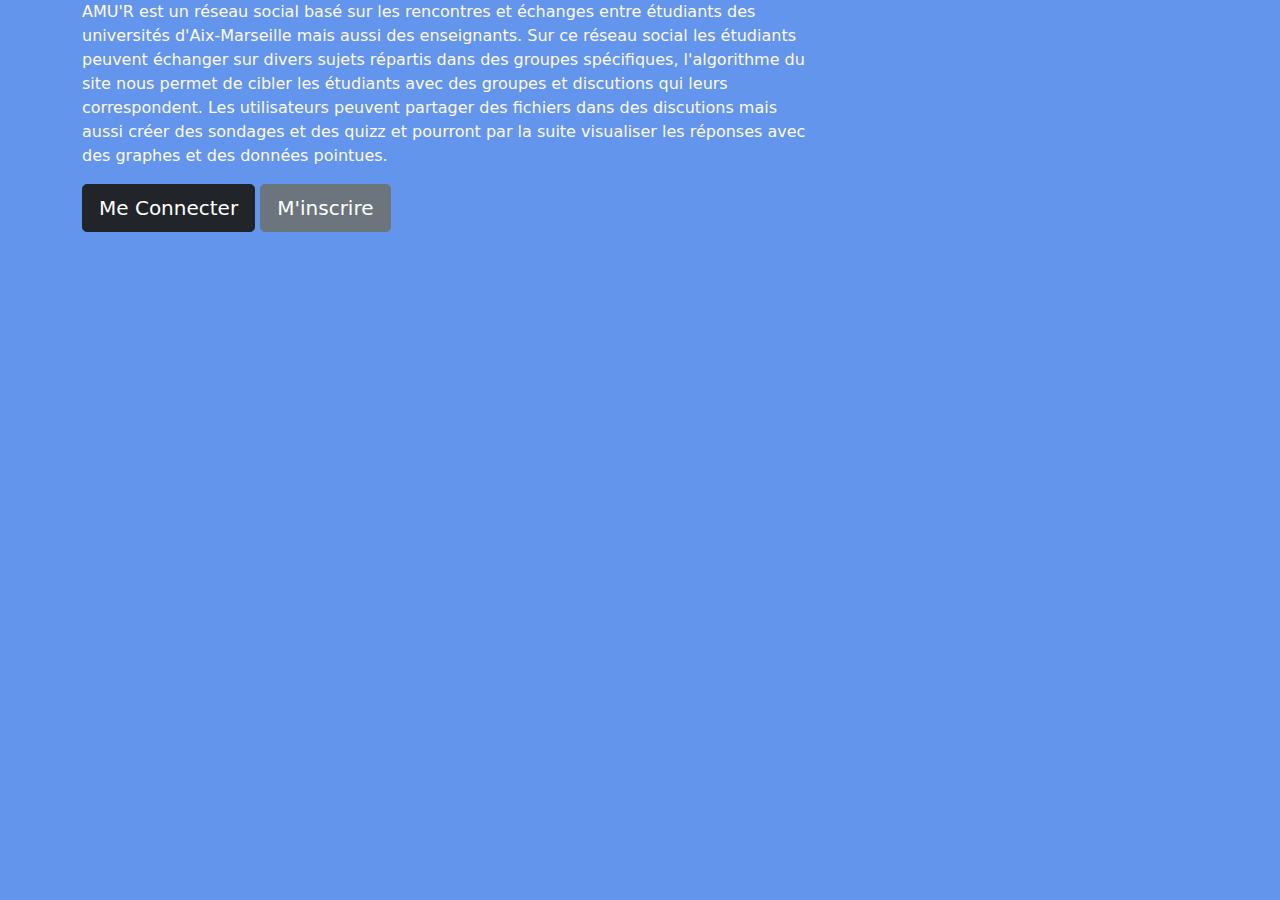
==== PTUT/index.html @ b2885bf5 "Add files via upload" ====
<!DOCTYPE html>
 <html>
        <head>
            <meta charset="utf-8">
            <title> Page D'Accueil </title>

            <!-- css -->
            <link rel="stylesheet" href="css/bootstrap.min.css">
            <link rel="stylesheet" href="css/style.css">     
        </head>
        <body>
            <div class="container-fluid">
                <div class="container">
                    <div class="row">
                        <article class="col-md-8 col-sm-10 col-xs-8"> 
                            <p>
                                AMU'R est un réseau social basé sur les rencontres et échanges entre étudiants des universités d'Aix-Marseille mais aussi des enseignants.
                                Sur ce réseau social les étudiants peuvent échanger sur divers sujets répartis dans des groupes spécifiques, l'algorithme du site nous permet de cibler les étudiants avec des groupes et discutions qui leurs correspondent.
                                Les utilisateurs peuvent partager des fichiers dans des discutions mais aussi créer des sondages et des quizz et pourront par la suite visualiser les réponses avec des graphes et des données pointues.
                            </p>
                            <button type="button" class="btn btn-dark btn-lg">Me Connecter</button> <button type="button" class="btn btn-secondary btn-lg">M'inscrire</button>
                        </article>
                    </div>
                </div>
            </div>
            <div class="container-fluid" 
        </body>
 </html>
---- PTUT/css/style.css ----
.black {
    height: 600px;
    background-color: black;
}

body{
background-color: #6495ED;
}

p{
    color: snow;
}
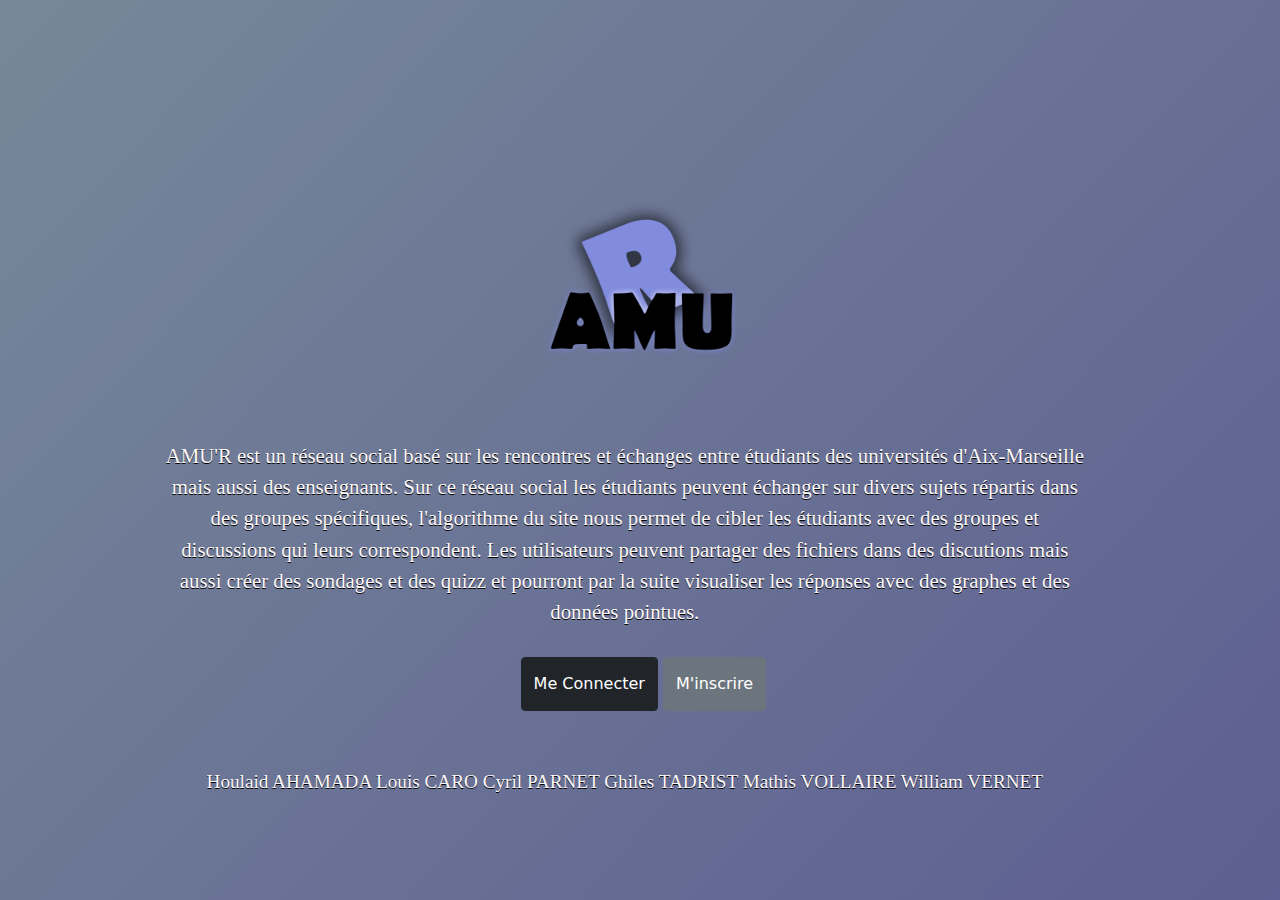
==== commit 4d5d7804: "Add files via upload" ====
--- a/PTUT/index.html
+++ b/PTUT/index.html
@@ -2,27 +2,30 @@
  <html>
         <head>
             <meta charset="utf-8">
-            <title> Page D'Accueil </title>
+            <title> AMU'R </title>
 
             <!-- css -->
             <link rel="stylesheet" href="css/bootstrap.min.css">
-            <link rel="stylesheet" href="css/style.css">     
+            <link rel="stylesheet" href="css/style.css">
+            <meta name="viewport" content="width=device-width, initial-scale=1">
         </head>
         <body>
             <div class="container-fluid">
                 <div class="container">
                     <div class="row">
-                        <article class="col-md-8 col-sm-10 col-xs-8"> 
+                        <article class="col-md-10 col-sm-8 col-xs-8 duxy"> 
+                            <img src="Favicon.png" alt="Logo" height="200px">
                             <p>
                                 AMU'R est un réseau social basé sur les rencontres et échanges entre étudiants des universités d'Aix-Marseille mais aussi des enseignants.
-                                Sur ce réseau social les étudiants peuvent échanger sur divers sujets répartis dans des groupes spécifiques, l'algorithme du site nous permet de cibler les étudiants avec des groupes et discutions qui leurs correspondent.
+                                Sur ce réseau social les étudiants peuvent échanger sur divers sujets répartis dans des groupes spécifiques, l'algorithme du site nous permet de cibler les étudiants avec des groupes et discussions qui leurs correspondent.
                                 Les utilisateurs peuvent partager des fichiers dans des discutions mais aussi créer des sondages et des quizz et pourront par la suite visualiser les réponses avec des graphes et des données pointues.
                             </p>
-                            <button type="button" class="btn btn-dark btn-lg">Me Connecter</button> <button type="button" class="btn btn-secondary btn-lg">M'inscrire</button>
+                            <h4>Houlaid AHAMADA Louis CARO Cyril PARNET Ghiles TADRIST Mathis VOLLAIRE William VERNET </h4>
+                            </h4>
+                            <button type="button" class="btn btn-dark ">Me Connecter</button> <button type="button" class="btn btn-secondary ">M'inscrire</button> 
                         </article>
                     </div>
                 </div>
             </div>
-            <div class="container-fluid" 
         </body>
  </html>--- a/PTUT/css/style.css
+++ b/PTUT/css/style.css
@@ -1,12 +1,71 @@
+@keyframes gradient
+ {
+    0%
+    {
+      background-position: 0% 50%;
+    }
+    50%
+    {
+      background-position: 100% 50%;
+    }
+    100%
+    {
+      background-position: 0% 50%;
+    }
+  }
+
 .black {
     height: 600px;
     background-color: black;
 }
 
+.red{
+    height: 300px;
+    background-color: red;
+}
+
 body{
-background-color: #6495ED;
+background: linear-gradient(-46deg,#6495ED, #483D8B, #778899);
+background-size: 400% 400%;
+animation: gradient 20s ease infinite;
+overflow: hidden;
 }
 
 p{
     color: snow;
-}+    font-family: Roboto;
+    margin-top: 15rem;
+    font-size: 1.3em;
+    text-shadow: 0 0.7px black;
+    margin-bottom: -7em;
+}
+
+h4{
+    font-size: 1.2rem;
+    position: relative; top: 15em;
+    font-family: Roboto;
+    color: snow;
+    text-shadow: 0 0.7px black;
+}
+
+.duxy{
+    text-align: center;
+    position: relative; left: 7%;  
+}
+
+.btn{
+    position: relative; left: 2%;
+    margin-top: 9em;
+    font-weight: 500;
+    line-height: 2.5;
+}
+
+img, svg{
+    position: relative; left: 1rem; top: 12rem;
+    -webkit-animation:spin 4s linear infinite;
+    -moz-animation:spin 4s linear infinite;
+    animation:spin 4s linear infinite;
+}
+@-moz-keyframes spin { 100% { -moz-transform: rotate(360deg); } }
+@-webkit-keyframes spin { 100% { -webkit-transform: rotate(360deg); } }
+@keyframes spin { 100% { -webkit-transform: rotate(360deg); transform:rotate(360deg); } }
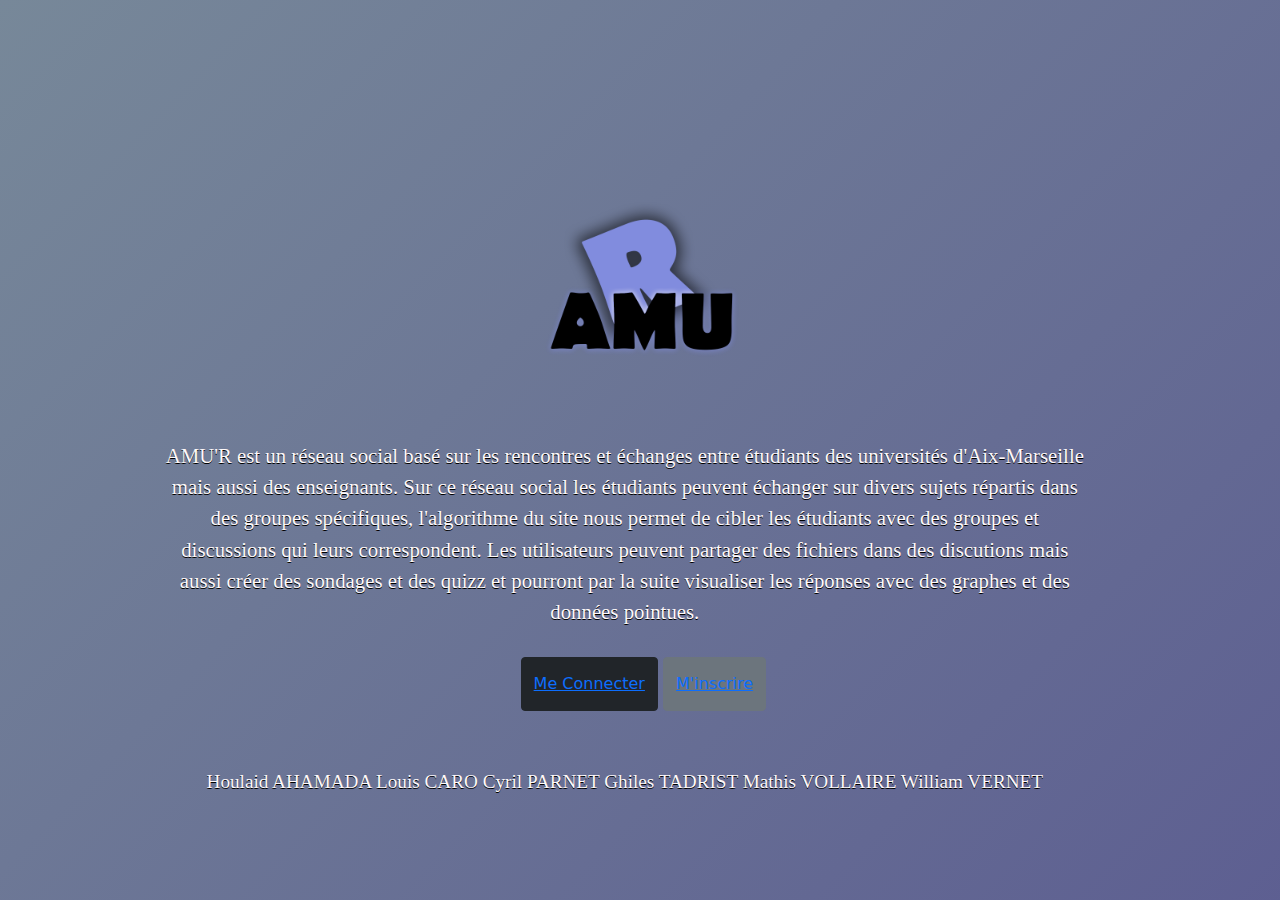
==== commit 90656922: "Add files via upload" ====
--- a/PTUT/index.html
+++ b/PTUT/index.html
@@ -22,7 +22,7 @@
                             </p>
                             <h4>Houlaid AHAMADA Louis CARO Cyril PARNET Ghiles TADRIST Mathis VOLLAIRE William VERNET </h4>
                             </h4>
-                            <button type="button" class="btn btn-dark ">Me Connecter</button> <button type="button" class="btn btn-secondary ">M'inscrire</button> 
+                            <button type="button" class="btn btn-dark"><a href=connexion.html>Me Connecter</a></button> <button type="button" class="btn btn-secondary "><a href="inscription.html">M'inscrire</a></button> 
                         </article>
                     </div>
                 </div>
